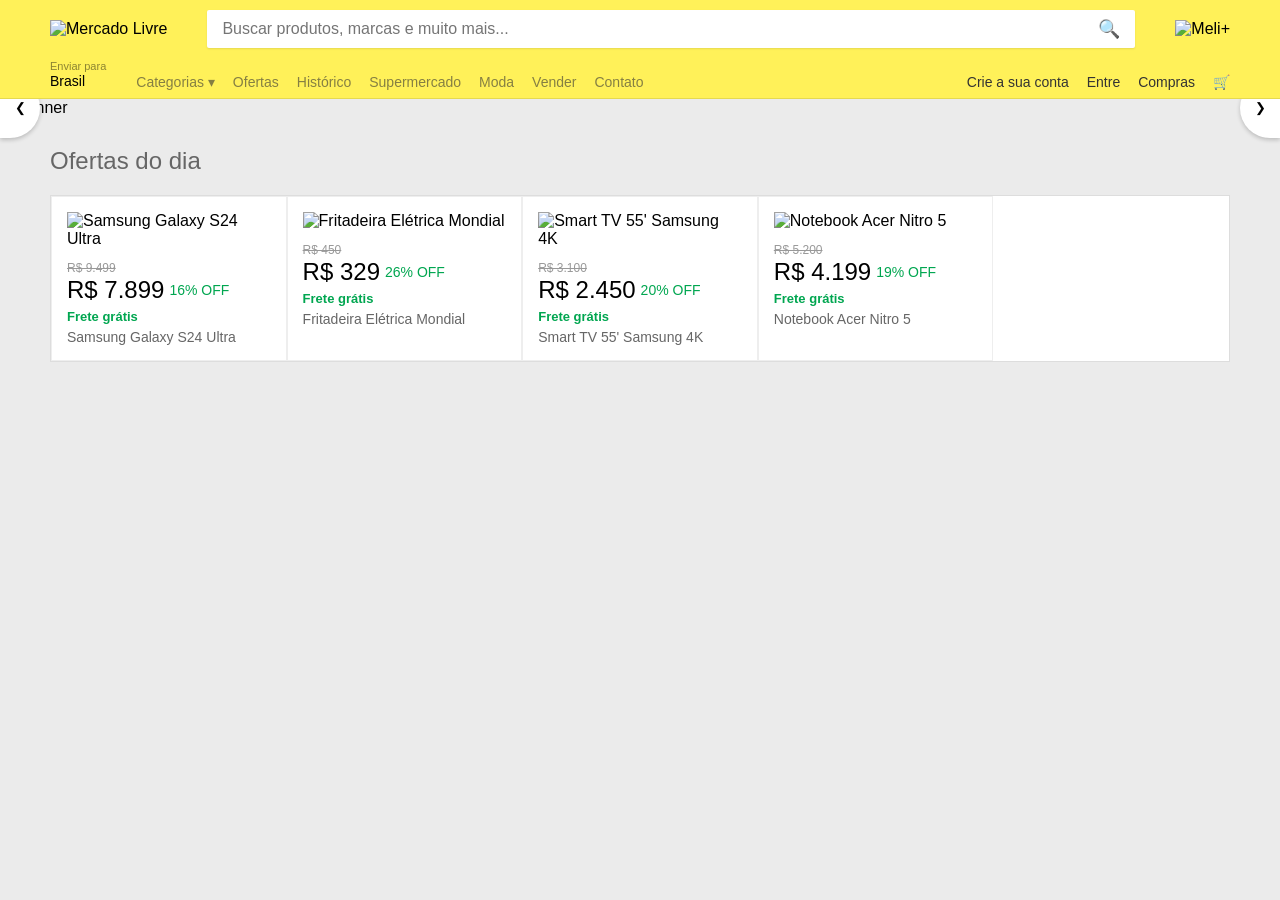
==== teste4/index2.html @ bab4ab0e "primeira estrutura" ====
<!DOCTYPE html>
<html lang="pt-br">
<head>
    <meta charset="UTF-8">
    <meta name="viewport" content="width=device-width, initial-scale=1.0">
    <title>Mercado Livre Brasil - Frete Grátis no mesmo dia</title>
    <link rel="stylesheet" href="style.css">
</head>
<body>

    <header class="ml-header">
        <div class="ml-container">
            <div class="ml-top-row">
                <div class="ml-logo clickable" onclick="nav('Home')">
                    <img src="https://http2.mlstatic.com/frontend-assets/ml-web-navigation/ui-navigation/5.21.22/mercadolibre/logo__large_plus.png" alt="Mercado Livre">
                </div>
                <div class="ml-search-bar">
                    <input type="text" id="searchInput" placeholder="Buscar produtos, marcas e muito mais...">
                    <button type="button" id="searchBtn">🔍</button>
                </div>
                <div class="ml-header-promo clickable" onclick="nav('Meli+')">
                    <img src="https://http2.mlstatic.com/resources/frontend/statics/ml-u-s-assets/mkt/pwa/videos/disney-level-6-v2.png" alt="Meli+">
                </div>
            </div>

            <div class="ml-bottom-nav">
                <div class="ml-left-group">
                    <div class="ml-address clickable" onclick="nav('Endereço')">
                        <span class="send-to">Enviar para</span>
                        <span class="user-loc">Brasil</span>
                    </div>
                    
                    <nav class="ml-nav-container">
                        <ul class="ml-nav-links">
                            <li class="menu-item">Categorias ▾
                                <div class="dropdown-content">
                                    <a onclick="nav('Veículos')">Veículos</a>
                                    <a onclick="nav('Tecnologia')">Tecnologia</a>
                                    <a onclick="nav('Casa e Móveis')">Casa e Móveis</a>
                                    <a onclick="nav('Moda')">Moda</a>
                                </div>
                            </li>
                            <li onclick="nav('Ofertas')">Ofertas</li>
                            <li onclick="nav('Histórico')">Histórico</li>
                            <li onclick="nav('Supermercado')">Supermercado</li>
                            <li onclick="nav('Moda')">Moda</li>
                            <li onclick="nav('Vender')">Vender</li>
                            <li onclick="nav('Contato')">Contato</li>
                        </ul>
                    </nav>
                </div>

                <div class="ml-right-group">
                    <ul class="ml-user-nav">
                        <li onclick="nav('Cadastro')">Crie a sua conta</li>
                        <li onclick="nav('Login')">Entre</li>
                        <li onclick="nav('Compras')">Compras</li>
                        <li class="cart-btn" onclick="nav('Carrinho')">🛒</li>
                    </ul>
                </div>
            </div>
        </div>
    </header>

    <main class="ml-main">
        <section class="ml-carousel">
            <button class="c-btn prev" id="prevBtn">❮</button>
            <div class="slider">
                <img id="bannerImg" src="https://http2.mlstatic.com/D_NQ_938171-MLA74838634591_032024-OO.webp" alt="Banner">
            </div>
            <button class="c-btn next" id="nextBtn">❯</button>
        </section>

        <section class="ml-container">
            <h2 class="ml-section-title">Ofertas do dia</h2>
            <div class="ml-grid" id="productGrid">
                </div>
        </section>
    </main>

    <script src="script.js"></script>
</body>
</html>
---- teste4/style.css ----
/* Reset e Definições Globais */
:root {
    --ml-yellow: #fff159;
    --ml-green: #00a650;
    --ml-bg: #ebebeb;
    --ml-text-dark: #333;
    --ml-text-light: rgba(51, 51, 51, 0.6);
}

* {
    margin: 0;
    padding: 0;
    box-sizing: border-box;
    font-family: 'Proxima Nova', -apple-system, sans-serif;
}

body {
    background-color: var(--ml-bg);
}

.ml-container {
    max-width: 1200px;
    margin: 0 auto;
    padding: 0 10px;
}

.clickable { cursor: pointer; }

/* HEADER */
.ml-header {
    background-color: var(--ml-yellow);
    padding: 10px 0 8px;
    border-bottom: 1px solid rgba(0,0,0,0.1);
    position: sticky;
    top: 0;
    z-index: 1000;
}

.ml-top-row {
    display: flex;
    align-items: center;
    justify-content: space-between;
    gap: 40px;
}

.ml-search-bar {
    flex: 1;
    background: #fff;
    display: flex;
    padding: 8px 15px;
    border-radius: 2px;
    box-shadow: 0 1px 2px 0 rgba(0,0,0,0.1);
}

.ml-search-bar input {
    border: none;
    width: 100%;
    outline: none;
    font-size: 16px;
}

.ml-search-bar button {
    background: none;
    border: none;
    cursor: pointer;
    font-size: 18px;
    color: #666;
}

/* MENUS INFERIORES */
.ml-bottom-nav {
    display: flex;
    align-items: flex-end;
    justify-content: space-between;
    margin-top: 12px;
}

.ml-left-group, .ml-nav-links, .ml-user-nav {
    display: flex;
    align-items: flex-end;
}

.ml-left-group { gap: 30px; }
.ml-nav-links, .ml-user-nav { list-style: none; gap: 18px; }

.ml-address { display: flex; flex-direction: column; line-height: 1.2; }
.ml-address .send-to { font-size: 11px; color: rgba(0,0,0,0.45); }
.ml-address .user-loc { font-size: 14px; }

.ml-nav-links li, .ml-user-nav li {
    font-size: 14px;
    color: var(--ml-text-light);
    cursor: pointer;
    transition: 0.2s;
}

.ml-user-nav li { color: var(--ml-text-dark); }
.ml-nav-links li:hover { color: var(--ml-text-dark); }

/* DROPDOWN */
.menu-item { position: relative; }
.dropdown-content {
    display: none;
    position: absolute;
    top: 25px;
    left: 0;
    background: #333;
    min-width: 200px;
    border-radius: 4px;
    padding: 10px 0;
    z-index: 10;
}
.dropdown-content a {
    color: #fff;
    padding: 10px 20px;
    display: block;
    text-decoration: none;
    font-size: 14px;
}
.menu-item:hover .dropdown-content { display: block; }

/* BANNER */
.ml-carousel { position: relative; width: 100%; }
.c-btn {
    position: absolute;
    top: 50%;
    transform: translateY(-50%);
    background: #fff;
    border: none;
    width: 40px;
    height: 60px;
    cursor: pointer;
    box-shadow: 0 2px 4px rgba(0,0,0,0.2);
}
.prev { left: 0; border-radius: 0 40px 40px 0; }
.next { right: 0; border-radius: 40px 0 0 40px; }

/* GRADE PRODUTOS */
.ml-section-title { font-size: 24px; font-weight: 300; margin: 30px 0 20px; color: #666; }
.ml-grid { display: grid; grid-template-columns: repeat(auto-fill, minmax(220px, 1fr)); background: #fff; border: 1px solid #ddd; }
.ml-card { background: #fff; border: 0.5px solid #eee; padding: 15px; text-decoration: none; color: inherit; transition: 0.2s; }
.ml-card:hover { box-shadow: 0 10px 20px rgba(0,0,0,0.1); z-index: 5; }
.ml-card img { width: 100%; height: 200px; object-fit: contain; }
.current-price { font-size: 24px; }
.discount { color: var(--ml-green); font-size: 14px; margin-left: 5px; }
.shipping { color: var(--ml-green); font-size: 13px; font-weight: bold; margin-top: 5px; }
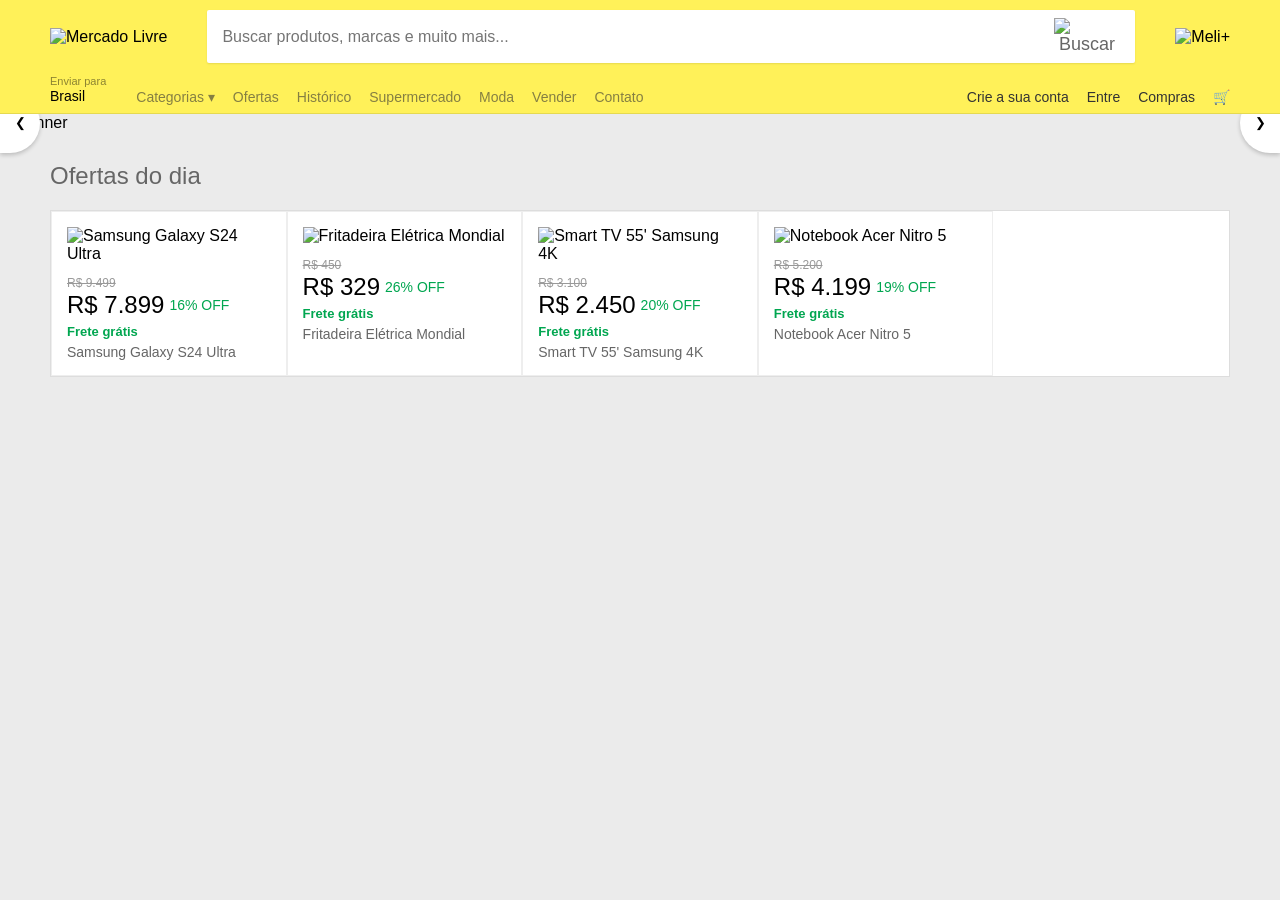
==== commit e55b5d8b: "página ofc" ====
--- a/teste4/index2.html
+++ b/teste4/index2.html
@@ -16,7 +16,8 @@
                 </div>
                 <div class="ml-search-bar">
                     <input type="text" id="searchInput" placeholder="Buscar produtos, marcas e muito mais...">
-                    <button type="button" id="searchBtn">🔍</button>
+                    <!--alterar--><button type="button" id="searchBtn"><img src="https://img.icons8.com/ios/20/000000/search--v1.png" alt="Buscar">
+                    </button><!--alterar-->
                 </div>
                 <div class="ml-header-promo clickable" onclick="nav('Meli+')">
                     <img src="https://http2.mlstatic.com/resources/frontend/statics/ml-u-s-assets/mkt/pwa/videos/disney-level-6-v2.png" alt="Meli+">
